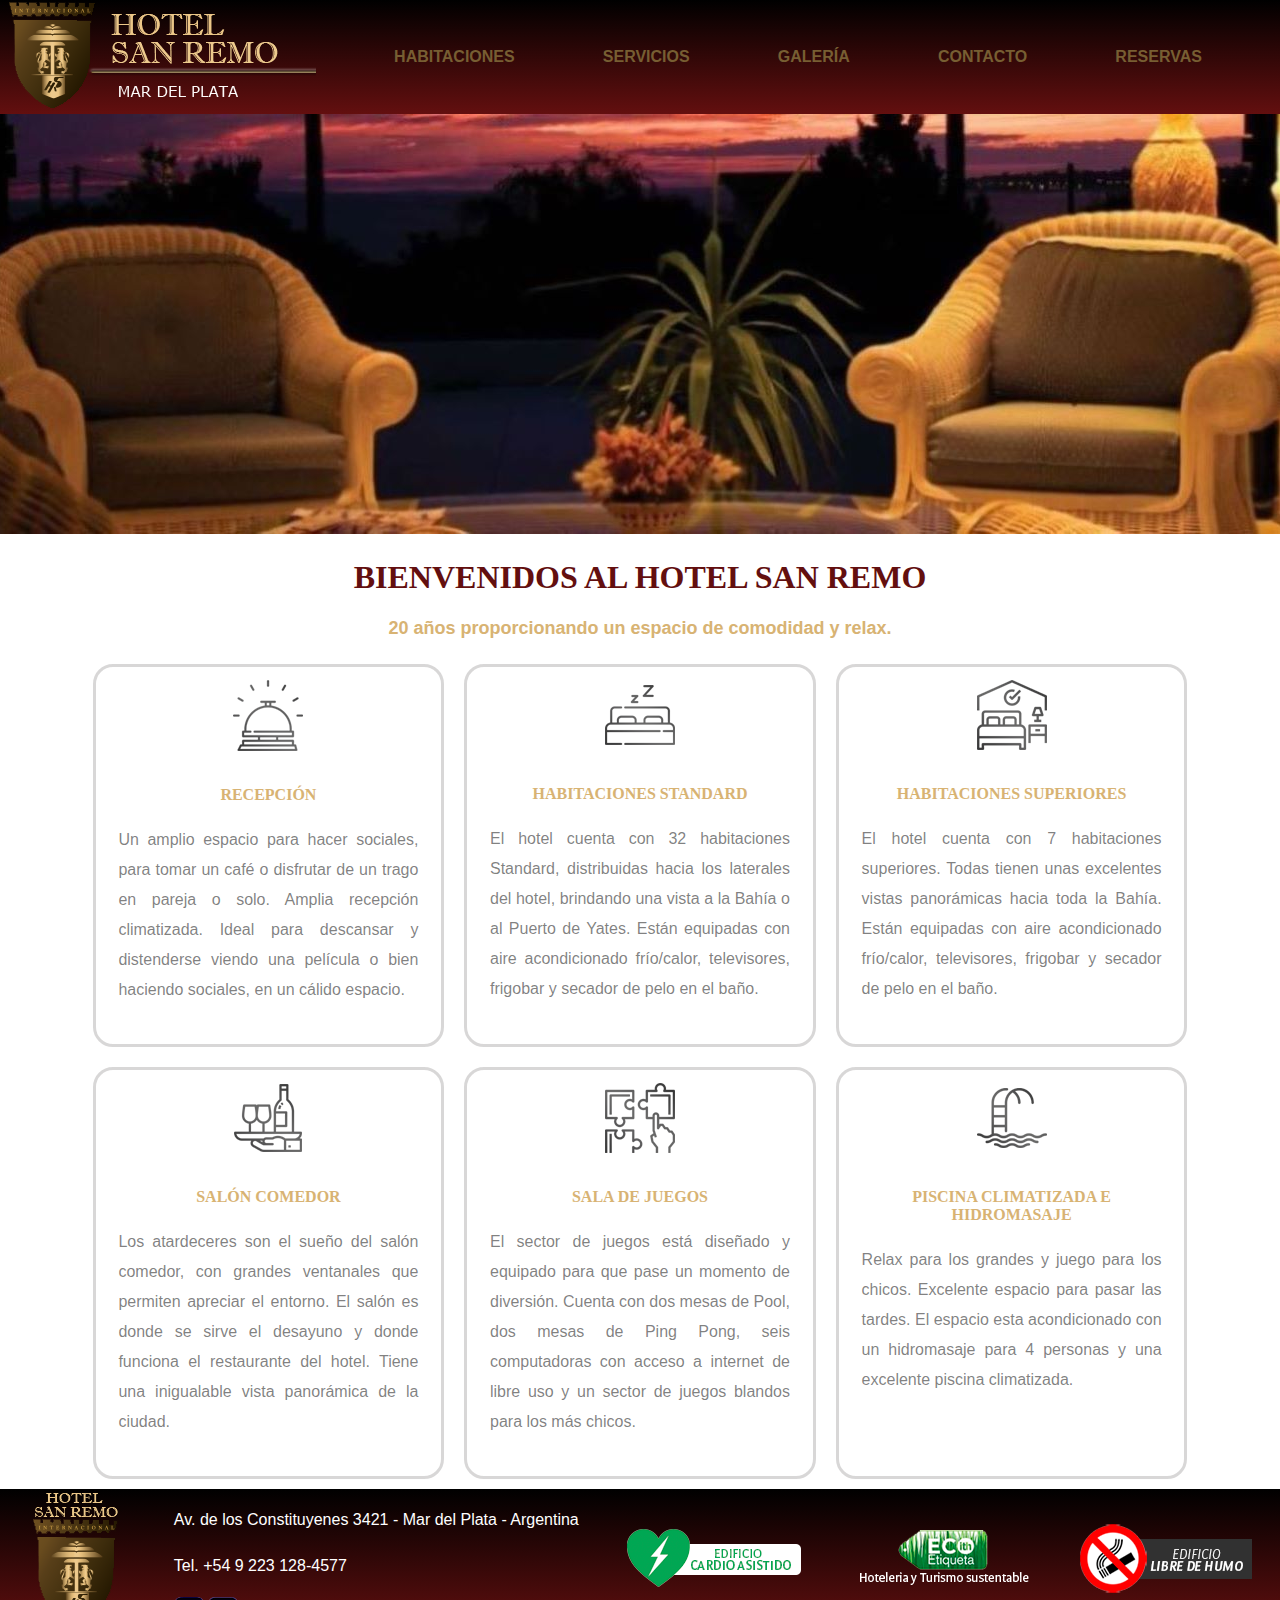
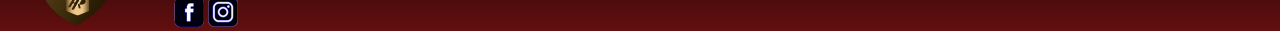
==== index.html @ 4810bf4b "Add files via upload" ====
<!DOCTYPE html>
<html lang="es">
 <head> 
<title>HOTEL SAN REMO-INICIO</title>
<link rel="icon" href="imagenes/iconos/favicon.ico">
    <meta charset="utf-8">
	<link href="estilos.css" rel="stylesheet" type="text/css">
	<meta name="viewport" content="width=device-width, initial-scale=1.0">
	<link rel="icon" href="/favicon.ico">
 </head>
 <body>
 <header>
 <div class="logo">
		<img src="imagenes/logo/logo.png" title="hotel">
	</div>
	<nav>
		<a href="habitaciones.html" title="HABITACIONES">HABITACIONES</a>
		<a href="servicios.html" title="SERVICIOS">SERVICIOS</a>
		<a href="galeria.html" title="GALERÍA">GALERÍA</a>
		<a href="contacto.html" title="CONTACTO">CONTACTO</a>
		<a href="reserva.html" title="RESERVA">RESERVAS</a>
	</nav>
	
</header>
<main>
<div class="portada">
 <img src="imagenes/slider/3.jpg" title="hotel">
 </div>
 <div class="texto">
 <h1>BIENVENIDOS AL HOTEL SAN REMO </h1>
 <h2> 20 años proporcionando un espacio de comodidad y relax. </h2>
 </div> 
 <div class="contenedor">
  <div class="tarjetas">
     <div class="icono"> <img src="imagenes/iconos/recepcion.png" title="RECEPCIÓN"></div>
	  <div class="info"><h4>RECEPCIÓN</h4><p>Un amplio espacio para hacer sociales, 
	  para tomar un café o disfrutar de un trago en pareja o solo. Amplia recepción 
	  climatizada. Ideal para descansar y distenderse viendo una película o bien haciendo 
	  sociales, en un cálido espacio.</p></div>
  </div>
  
  <div class="tarjetas">
      <div class="icono"> <img src="imagenes/iconos/hab_std.png" title="HABITACIONES STANDARD"></div>
	  <div class="info"><h4>HABITACIONES STANDARD</h4>
           <p>El hotel cuenta con 32 habitaciones Standard, distribuidas hacia los laterales
		   del hotel, brindando una vista a la Bahía o al Puerto de Yates. Están equipadas 
		   con aire acondicionado frío/calor, televisores, frigobar y secador de pelo en el baño.</p></div>
  </div>
  
  <div class="tarjetas">
     <div class="icono"> <img src="imagenes/iconos/hab_sup.png" title="HABITACIONES SUPERIORES"></div>
	  <div class="info"><h4>HABITACIONES SUPERIORES</h4><p>El hotel cuenta con 7 habitaciones superiores.
	  Todas tienen unas excelentes vistas panorámicas hacia toda la Bahía. Están equipadas con aire 
	  acondicionado frío/calor, televisores, frigobar y secador de pelo en el baño.</p></div>
  </div>
  
  <div class="tarjetas">
     <div class="icono"> <img src="imagenes/iconos/salon.png" title="SALÓN COMEDOR"></div>
	  <div class="info"><h4>SALÓN COMEDOR</h4><p>Los atardeceres son el sueño del salón comedor,
	  con grandes ventanales que permiten apreciar el entorno. El salón es donde se sirve el desayuno
	  y donde funciona el restaurante del hotel. Tiene una inigualable vista panorámica de la ciudad.</p></div>
  </div>
  
  <div class="tarjetas">
     <div class="icono"> <img src="imagenes/iconos/juegos.png" title="SALA DE JUEGOS"></div>
	  <div class="info"><h4>SALA DE JUEGOS</h4><p>El sector de juegos está diseñado y equipado
	  para que pase un momento de diversión. Cuenta con dos mesas de Pool, dos mesas de Ping Pong, 
	  seis computadoras con acceso a internet de libre uso y un sector de juegos blandos para los más chicos.</p></div>
 </div>
 <div class="tarjetas">
     <div class="icono"> <img src="imagenes/iconos/piscina.png" title="PISCINA CLIMATIZADA E HIDROMASAJE"></div>
	  <div class="info"><h4>PISCINA CLIMATIZADA E HIDROMASAJE</h4><p>Relax para los grandes y juego para los chicos. 
	  Excelente espacio para pasar las tardes. El espacio esta acondicionado con un hidromasaje para 4 personas y
	  una excelente piscina climatizada.</p></div>
 </div>
 </div>


</main>
<footer>
<div class="logo2">
	<img src="imagenes/logo/logo_footer.png" title="hotel">
</div>
<div class="contacto">
	 <p>Av. de los Constituyenes 3421 - Mar del Plata - Argentina</p>
     <p>Tel. +54 9 223 128-4577</p>
	 <a href="https://www.facebook.com/?locale=es_LA" title="FACEBOOK"><img src="imagenes/iconos/facebook.png" title="redes"></a>
	 <a href="https://www.instagram.com/?hl=es-la" title="INSTAGRAM"><img src="imagenes/iconos/instagram.png" title="redes"></a>
</div>
<div class="cardio">
     <img src="imagenes/iconos/cardio.png" title="cardio">
</div>
<div class="eco">
     <img src="imagenes/iconos/eco.png" title="eco">
</div>
<div class="libre">
     <img src="imagenes/iconos/libre.png" title="libre">
</div>
</footer>
     </body>
         </html>
---- estilos.css ----
body{
	background-color:white;
	margin:0;
}
header{
    background: linear-gradient(black, #630f0f);
	display:flex;
	height:auto;
	margin:auto;
	align-items: center;
	justify-content: space-around;
}
nav{
	display:flex;
	height:auto;
	justify-content: space-around;
	align-items: center;
	width:70%;
	margin:auto;
	color:#d8b373;
}
nav a:link, nav a:visited{
	color:#775e32;
	font-family:sans-serif;
	font-size:16px;
	font-weight:bold;
	text-decoration:none;
	transition:color 1s;
	border-top-right-radius:20px;
}
nav a:hover{
	color:#d8b373;
	font-size:20px;
}
main{
	display:flex;
	align-items:center;
	flex-direction:column;
}
p{
	line-height:30px;
	color:#3f3f3fa8;
}
li{
	color:#3f3f3fa8;
}
h1{
	color:#630f0f;
	text-align:center;
}
h2{
	color:#d8b373;
	font-family:sans-serif;
	font-size:18px;
	text-align:center;
}
h4{
	color:#d8b373;
}
footer{
	background: linear-gradient(black, #630f0f);
	display:flex;
	height:auto;
	margin:auto;
	align-items: center;
	justify-content: space-around;
}
footer p{
	color:white;
	font-family:sans-serif;
}
.contenedor{
	display:flex;
	width:100%;
	height:auto;
	margin:auto;
	/*min-height:50vh;*/
	flex-direction: row;
	flex-wrap: wrap;
	justify-content: center;
}
.tarjetas{
	border-style: solid;
	border-color:#b7b6b68a;
	border-radius:20px;
	margin:10px;
	padding:1%;
	text-align:center;
	display:flex;
	flex-direction: column;
	width:25%;
	height:auto;
	
}

.info p{
	text-align:justify;
	font-family:sans-serif;
}

.habitaciones{
	display:flex;
	height:auto;
	align-items: center;
	flex-direction: row;
	margin:10px;
	padding:1%;
}
.img img{
	border-radius:20px;
}
.info{
	margin:10px;
}

@media screen and (max-width:800px)
{
 header,main,footer{
		display:flex;
		flex-direction: column;
		margin-top:2px;
	    align-items: center;
	}
	.logo{
		width:80%;
	}
	p{
	line-height:30px;
    font-size: 20px;	
    }
	nav{
		display:flex;
		width:50%;
		flex-direction:column;
		align-items:flex-end;
	}
	nav a:link{
		width:80%;
	}
	nav a:hover{
		width:100%;
		border-top-right-radius:0px;
	}
	.portada img, .img img{
	    width:100%;
		margin:auto;
		height:auto;
    }
	.logo img, .logo2 img{
		width:90%;
	}
	h1{
		font-size:24px;
	}
	ul{
		font-size:20px;
	}
	.habitaciones{
		justify-content: space-evenly;
		flex-wrap: wrap;
	    flex-direction:column;
	    align-items: center;
	}
	.contenedor{
		justify-content: space-evenly;
		flex-wrap: wrap;
	    flex-direction: row;
	    align-items: center;
	}
	.tarjetas{
		width:60%;
	    height:auto;
	}
	footer{
		text-align:center;
		font-size: 20px;
	}
}
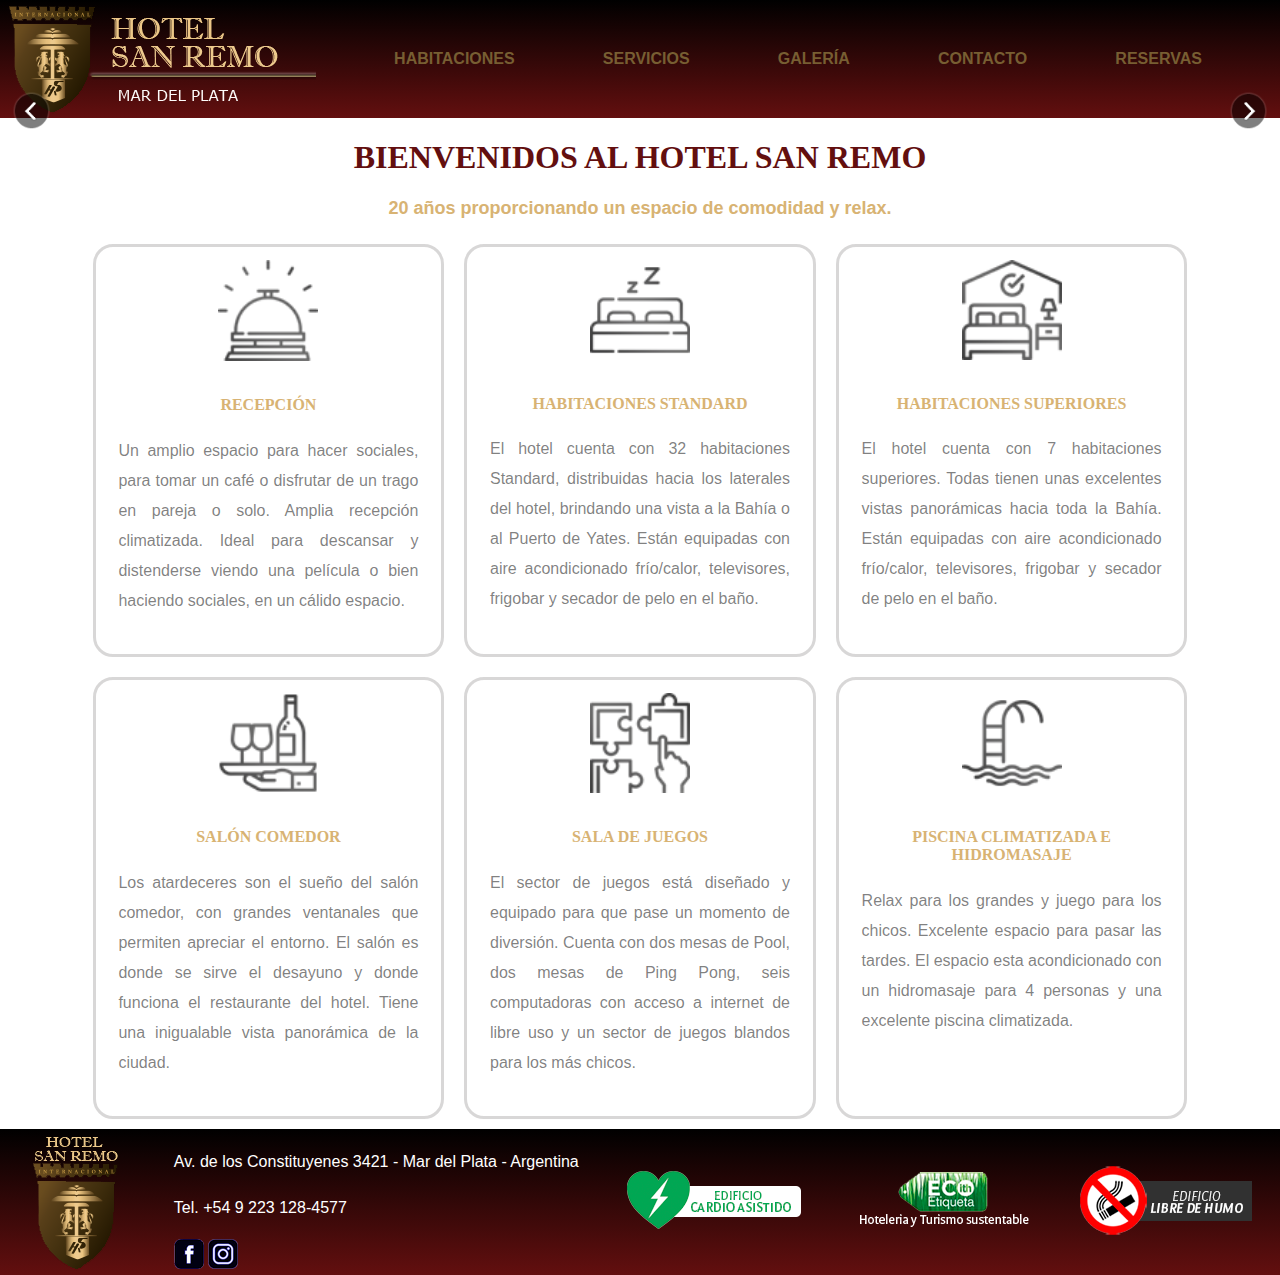
==== commit eb000418: "Add files via upload" ====
--- a/index.html
+++ b/index.html
@@ -7,11 +7,15 @@
 	<link href="estilos.css" rel="stylesheet" type="text/css">
 	<meta name="viewport" content="width=device-width, initial-scale=1.0">
 	<link rel="icon" href="/favicon.ico">
+	<!-- Start WOWSlider.com HEAD section -->
+     <link rel="stylesheet" type="text/css" href="engine1/style.css" />
+     <script type="text/javascript" src="engine1/jquery.js"></script>
+    <!-- End WOWSlider.com HEAD section -->
  </head>
  <body>
  <header>
  <div class="logo">
-		<img src="imagenes/logo/logo.png" title="hotel">
+		<img src="imagenes/logo/logo.png">
 	</div>
 	<nav>
 		<a href="habitaciones.html" title="HABITACIONES">HABITACIONES</a>
@@ -24,7 +28,18 @@
 </header>
 <main>
 <div class="portada">
- <img src="imagenes/slider/3.jpg" title="hotel">
+ <!-- Start WOWSlider.com BODY section -->
+     <div id="wowslider-container1">
+     <div class="ws_images"><ul>
+		<li><img src="data1/images/1.jpg" alt="" title="" id="wows1_0"/></li>
+		<li><img src="data1/images/2.jpg" alt="" title="" id="wows1_1"/></li>
+		<li><img src="data1/images/3.jpg" alt="image slider" title="" id="wows1_2"/></li>
+		<li><img src="data1/images/4.jpg" alt="" title="" id="wows1_3"/></li>
+	  </ul></div>
+      <div class="ws_script" style="position:absolute;left:-99%"></div>	
+      <script type="text/javascript" src="engine1/wowslider.js"></script>
+      <script type="text/javascript" src="engine1/script.js"></script>
+  <!-- End WOWSlider.com BODY section -->
  </div>
  <div class="texto">
  <h1>BIENVENIDOS AL HOTEL SAN REMO </h1>
--- a/estilos.css
+++ b/estilos.css
@@ -64,6 +64,7 @@
 	margin:auto;
 	align-items: center;
 	justify-content: space-around;
+	
 }
 footer p{
 	color:white;
@@ -79,6 +80,11 @@
 	flex-wrap: wrap;
 	justify-content: center;
 }
+.portada img{
+	    width:100%;
+		margin:auto;
+		height:auto;
+}
 .tarjetas{
 	border-style: solid;
 	border-color:#b7b6b68a;
@@ -90,7 +96,7 @@
 	flex-direction: column;
 	width:25%;
 	height:auto;
-	
+	align-items:center;
 }
 
 .info p{
@@ -112,7 +118,22 @@
 .info{
 	margin:10px;
 }
-
+.logo2{
+	margin-top:4px;
+}
+.logo{
+	margin-top:4px;
+}
+.icono{
+	width:100px;
+	height:auto;
+	
+}
+.vlightbox1{
+	display:flex;
+	flex-direction: column;
+	align-items: center;
+}
 @media screen and (max-width:800px)
 {
  header,main,footer{
@@ -156,10 +177,8 @@
 		font-size:20px;
 	}
 	.habitaciones{
-		justify-content: space-evenly;
-		flex-wrap: wrap;
 	    flex-direction:column;
-	    align-items: center;
+		align-items: center;
 	}
 	.contenedor{
 		justify-content: space-evenly;
@@ -168,7 +187,7 @@
 	    align-items: center;
 	}
 	.tarjetas{
-		width:60%;
+		width:90%;
 	    height:auto;
 	}
 	footer{
--- a/engine1/style.css
+++ b/engine1/style.css
@@ -0,0 +1,343 @@
+/*
+ *	generated by WOW Slider 9.0
+ *	template Chess
+ */
+@import url(https://fonts.googleapis.com/css?family=Play&subset=latin,cyrillic,latin-ext);
+#wowslider-container1 { 
+	display: table;
+	zoom: 1; 
+	position: relative;
+	width: 100%;
+	max-width: 100%;
+	max-height:458px;
+	margin:0px auto 0px;
+	z-index:90;
+	text-align:left; /* reset align=center */
+	font-size: 10px;
+	text-shadow: none; /* fix some user styles */
+
+	/* reset box-sizing (to boostrap friendly) */
+	-webkit-box-sizing: content-box;
+	-moz-box-sizing: content-box;
+	box-sizing: content-box; 
+}
+* html #wowslider-container1{ width:1500px }
+#wowslider-container1 .ws_images ul{
+	position:relative;
+	width: 10000%; 
+	height:100%;
+	left:0;
+	list-style:none;
+	margin:0;
+	padding:0;
+	border-spacing:0;
+	overflow: visible;
+	/*table-layout:fixed;*/
+}
+#wowslider-container1 .ws_images ul li{
+	position: relative;
+	width:1%;
+	height:100%;
+	line-height:0; /*opera*/
+	overflow: hidden;
+	float:left;
+	/*font-size:0;*/
+	padding:0 0 0 0 !important;
+	margin:0 0 0 0 !important;
+}
+
+#wowslider-container1 .ws_images{
+	position: relative;
+	left:0;
+	top:0;
+	height:100%;
+	max-height:458px;
+	max-width: 100%;
+	vertical-align: top;
+	border:none;
+	overflow: hidden;
+}
+#wowslider-container1 .ws_images ul a{
+	width:100%;
+	height:100%;
+	max-height:458px;
+	display:block;
+	color:transparent;
+}
+#wowslider-container1 img{
+	max-width: none !important;
+}
+#wowslider-container1 .ws_images .ws_list img,
+#wowslider-container1 .ws_images > div > img{
+	width:100%;
+	border:none 0;
+	max-width: none;
+	padding:0;
+	margin:0;
+}
+#wowslider-container1 .ws_images > div > img {
+	max-height:458px;
+}
+
+#wowslider-container1 .ws_images iframe {
+	position: absolute;
+	z-index: -1;
+}
+
+#wowslider-container1 .ws-title > div {
+	display: inline-block !important;
+}
+
+#wowslider-container1 a{ 
+	text-decoration: none; 
+	outline: none; 
+	border: none; 
+}
+
+#wowslider-container1  .ws_bullets { 
+	float: left;
+	position:absolute;
+	z-index:70;
+}
+#wowslider-container1  .ws_bullets div{
+	position:relative;
+	float:left;
+	font-size: 0px;
+}
+/* compatibility with Joomla styles */
+#wowslider-container1  .ws_bullets a {
+	line-height: 0;
+}
+
+#wowslider-container1  .ws_script{
+	display:none;
+}
+#wowslider-container1 sound, 
+#wowslider-container1 object{
+	position:absolute;
+}
+
+/* prevent some of users reset styles */
+#wowslider-container1 .ws_effect {
+	position: static;
+	width: 100%;
+	height: 100%;
+}
+
+#wowslider-container1 .ws_photoItem {
+	border: 2em solid #fff;
+	margin-left: -2em;
+	margin-top: -2em;
+}
+#wowslider-container1 .ws_cube_side {
+	background: #A6A5A9;
+}
+
+
+#wowslider-container1.ws_gestures {
+	cursor: -webkit-grab;
+	cursor: -moz-grab;
+	cursor: url("[data-uri]"), move;
+}
+#wowslider-container1.ws_gestures.ws_grabbing {
+	cursor: -webkit-grabbing;
+	cursor: -moz-grabbing;
+	cursor: url("[data-uri]"), move;
+}
+
+/* hide controls when video start play */
+#wowslider-container1.ws_video_playing .ws_bullets,
+#wowslider-container1.ws_video_playing .ws_fullscreen,
+#wowslider-container1.ws_video_playing .ws_next,
+#wowslider-container1.ws_video_playing .ws_prev {
+	display: none;
+}
+
+
+/* youtube/vimeo buttons */
+#wowslider-container1 .ws_video_btn {
+	position: absolute;
+	display: none;
+	cursor: pointer;
+	top: 0;
+	left: 0;
+	width: 100%;
+	height: 100%;
+	z-index: 55;
+}
+#wowslider-container1 .ws_video_btn.ws_youtube,
+#wowslider-container1 .ws_video_btn.ws_vimeo {
+	display: block;
+}
+#wowslider-container1 .ws_video_btn div {
+	position: absolute;
+	background-image: url(./playvideo.png);
+	background-size: 200%;
+	top: 50%;
+	left: 50%;
+	width: 7em;
+	height: 5em;
+	margin-left: -3.5em;
+	margin-top: -2.5em;
+}
+#wowslider-container1 .ws_video_btn.ws_youtube div {
+	background-position: 0 0;
+}
+#wowslider-container1 .ws_video_btn.ws_youtube:hover div {
+	background-position: 100% 0;
+}
+#wowslider-container1 .ws_video_btn.ws_vimeo div {
+	background-position: 0 100%;
+}
+#wowslider-container1 .ws_video_btn.ws_vimeo:hover div {
+	background-position: 100% 100%;
+}
+
+#wowslider-container1 .ws_playpause.ws_hide {
+	display: none !important;
+}
+#wowslider-container1  .ws_bullets { 
+	padding: 3px; 
+}
+#wowslider-container1 .ws_bullets a { 
+	width:21px;
+	height:21px;
+	background: url(./bullet.png) left top;
+	float: left; 
+	text-indent: -4000px; 
+	position:relative;
+	margin-left:3px;
+	color:transparent;
+}
+#wowslider-container1 .ws_bullets a:hover, #wowslider-container1 .ws_bullets a.ws_selbull{
+	background-position: 0 100%;
+}
+#wowslider-container1 a.ws_next, #wowslider-container1 a.ws_prev {
+	position:absolute;
+	top:50%;
+	margin-top:-3em;
+	z-index:60;
+	height: 4.4em;
+	width: 4.4em;
+	background-image: url(./arrows.png);
+	background-size: 200%;
+}
+#wowslider-container1 a.ws_next{
+	background-position: 100% 0;
+	right:1.5em;
+}
+#wowslider-container1 a.ws_prev {
+	left:1.5em;
+	background-position: 0 0; 
+}
+#wowslider-container1 a.ws_next:hover{
+	background-position: 100% 100%;
+}
+#wowslider-container1 a.ws_prev:hover {
+	background-position: 0 100%; 
+}
+
+/*playpause*/
+#wowslider-container1 .ws_playpause {
+    width: 4.4em;
+    height: 4.4em;
+    position: absolute;
+    top: 50%;
+    left: 50%;
+    margin-left: -2.2em;
+    margin-top: -2.2em;
+    z-index: 59;
+	background-size: 100%;
+}
+
+#wowslider-container1 .ws_pause {
+    background-image: url(./pause.png);
+}
+
+#wowslider-container1 .ws_play {
+    background-image: url(./play.png);
+}
+
+#wowslider-container1 .ws_pause:hover, #wowslider-container1 .ws_play:hover {
+    background-position: 100% 100% !important;
+}/* bottom center */
+#wowslider-container1  .ws_bullets {
+    bottom:0px;
+	left:50%;
+}
+#wowslider-container1  .ws_bullets div{
+	left:-50%;
+}
+#wowslider-container1 .ws-title{
+	position:absolute;
+	display:block;
+    font: 3.2em 'Play', Verdana, Geneva, sans-serif;
+	bottom: 0.9em;
+	left: 0;
+	margin-right: 1em;
+	z-index: 50;
+	color: #ffffff;	
+	line-height: 1.5em;
+}
+#wowslider-container1 .ws-title div,#wowslider-container1 .ws-title span{
+	display:inline-block;
+	padding:0.4em;
+	margin-top:0.5em;
+	font-weight: normal;
+	background:#000000;
+}
+#wowslider-container1 .ws-title div{
+	display:block;
+	margin-top:0.5em;	
+	background:#ffffff;
+	font-size: 0.625em;
+	color: #000000;
+	line-height: 1.15em;
+}
+#wowslider-container1 .ws-title span{
+	padding:0.25em 0.25em;
+	line-height: 1.1em;
+}#wowslider-container1 .ws_images > ul{
+	animation: wsBasic 16s infinite;
+	-moz-animation: wsBasic 16s infinite;
+	-webkit-animation: wsBasic 16s infinite;
+}
+@keyframes wsBasic{0%{left:-0%} 12.5%{left:-0%} 25%{left:-100%} 37.5%{left:-100%} 50%{left:-200%} 62.5%{left:-200%} 75%{left:-300%} 87.5%{left:-300%} }
+@-moz-keyframes wsBasic{0%{left:-0%} 12.5%{left:-0%} 25%{left:-100%} 37.5%{left:-100%} 50%{left:-200%} 62.5%{left:-200%} 75%{left:-300%} 87.5%{left:-300%} }
+@-webkit-keyframes wsBasic{0%{left:-0%} 12.5%{left:-0%} 25%{left:-100%} 37.5%{left:-100%} 50%{left:-200%} 62.5%{left:-200%} 75%{left:-300%} 87.5%{left:-300%} }
+
+#wowslider-container1 .ws_shadow{
+	background: url(./shadow.png) left 100%;
+	background-repeat: no-repeat;
+	background-size:100% 100%;
+	width:100%;
+	height:30px;
+	position: absolute;
+	left:0;
+	bottom:-30px;
+	z-index:-1;
+}
+* html #wowslider-container1 .ws_shadow{/*ie6*/
+	background:none;
+	filter:progid:DXImageTransform.Microsoft.AlphaImageLoader( src='engine1/shadow.png', sizingMethod='scale');
+}
+*+html #wowslider-container1 .ws_shadow{/*ie7*/
+	background:none;
+	filter:progid:DXImageTransform.Microsoft.AlphaImageLoader( src='engine1/shadow.png', sizingMethod='scale');
+}
+#wowslider-container1 .ws_bulframe div div{
+	height: auto;
+}
+
+@media all and (max-width:760px) {
+	#wowslider-container1 .ws_fullscreen {
+		display: block;
+	}
+}
+@media all and (max-width:400px){
+	#wowslider-container1 .ws_controls,
+	#wowslider-container1 .ws_bullets,
+	#wowslider-container1 .ws_thumbs{
+		display: none
+	}
+}